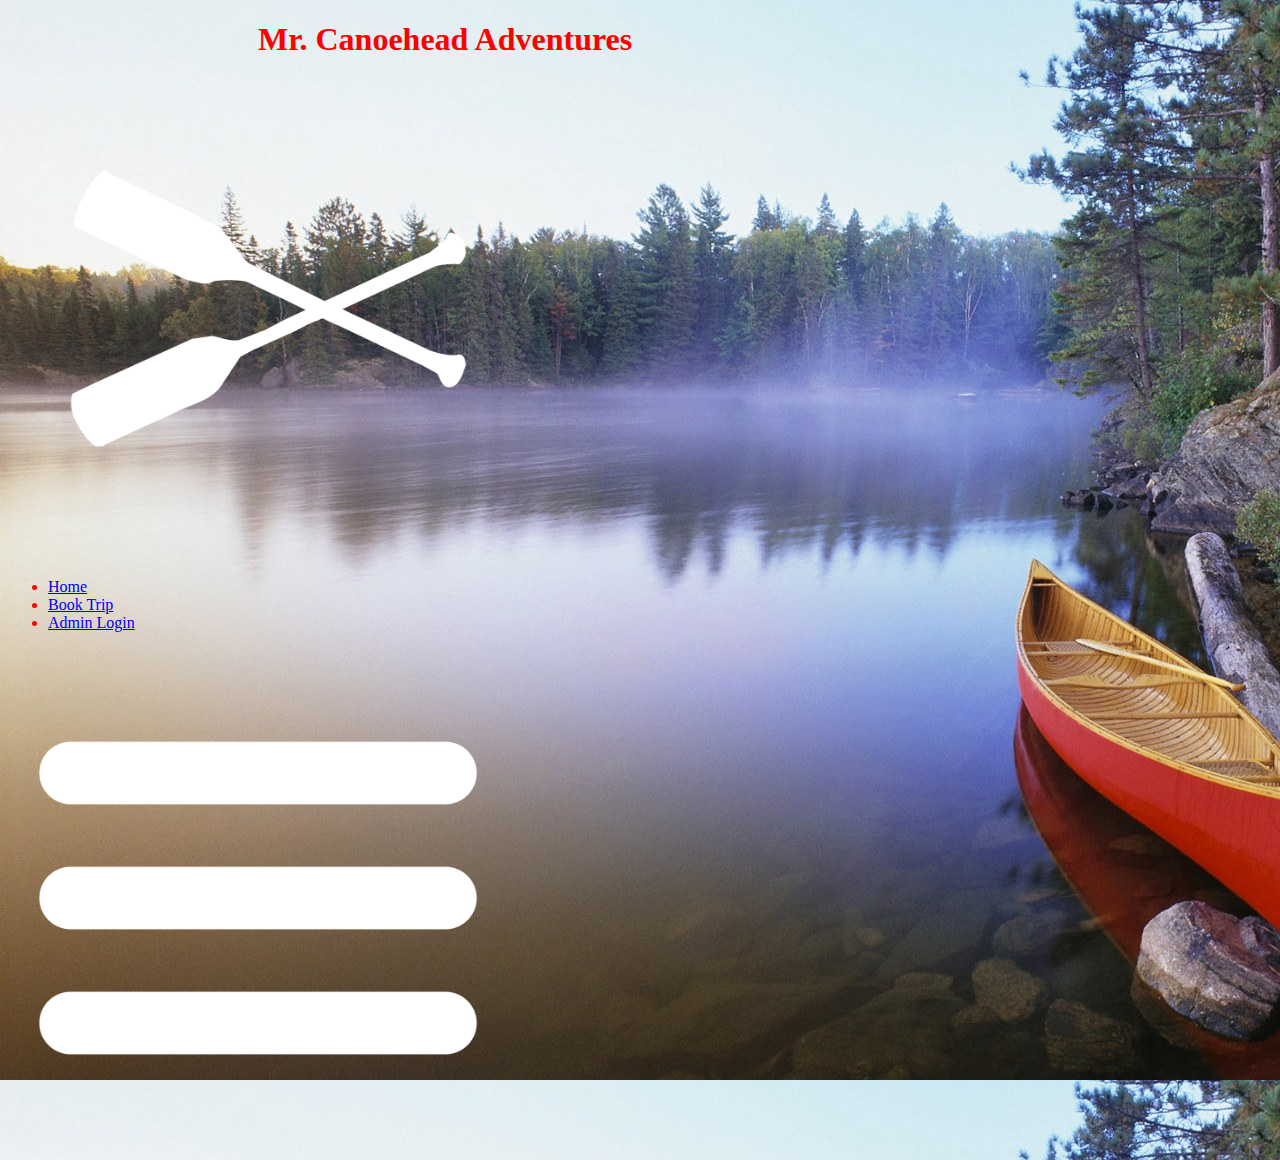
==== login.html @ 9311a75c "sketching out structure" ====
<!DOCTYPE html>
<html lang="en">
<head>
  <meta charset="UTF-8">
  <meta http-equiv="X-UA-Compatible" content="IE=edge">
  <meta name="viewport" content="width=device-width, initial-scale=1.0">  
  <link rel="stylesheet" href="/index.css">
  <title>Login | Mr. Canoehead</title>
</head>
<body>
  <h1>Mr. Canoehead Adventures</h1>
  <img src="./img/paddle-white.png">
  <nav>
    <ul>
      <li><a href="./index.html">Home</a></li>
      <li><a href="./booking.html">Book Trip</a></li>
      <li><a href="./login.html">Admin Login</a></li>
    </ul>
  </nav>
  <img src="./img/hamburger.png">
</body>
</html>
---- index.css ----
body {
  background-color: black;
  background-image: url("/img/canoe.jpg");
  color: red;
  width: 1000px;
}

img {
  width: 50%;
}

h1 {
  width: 50%;
  margin-left: auto;
  margin-right: auto;
}
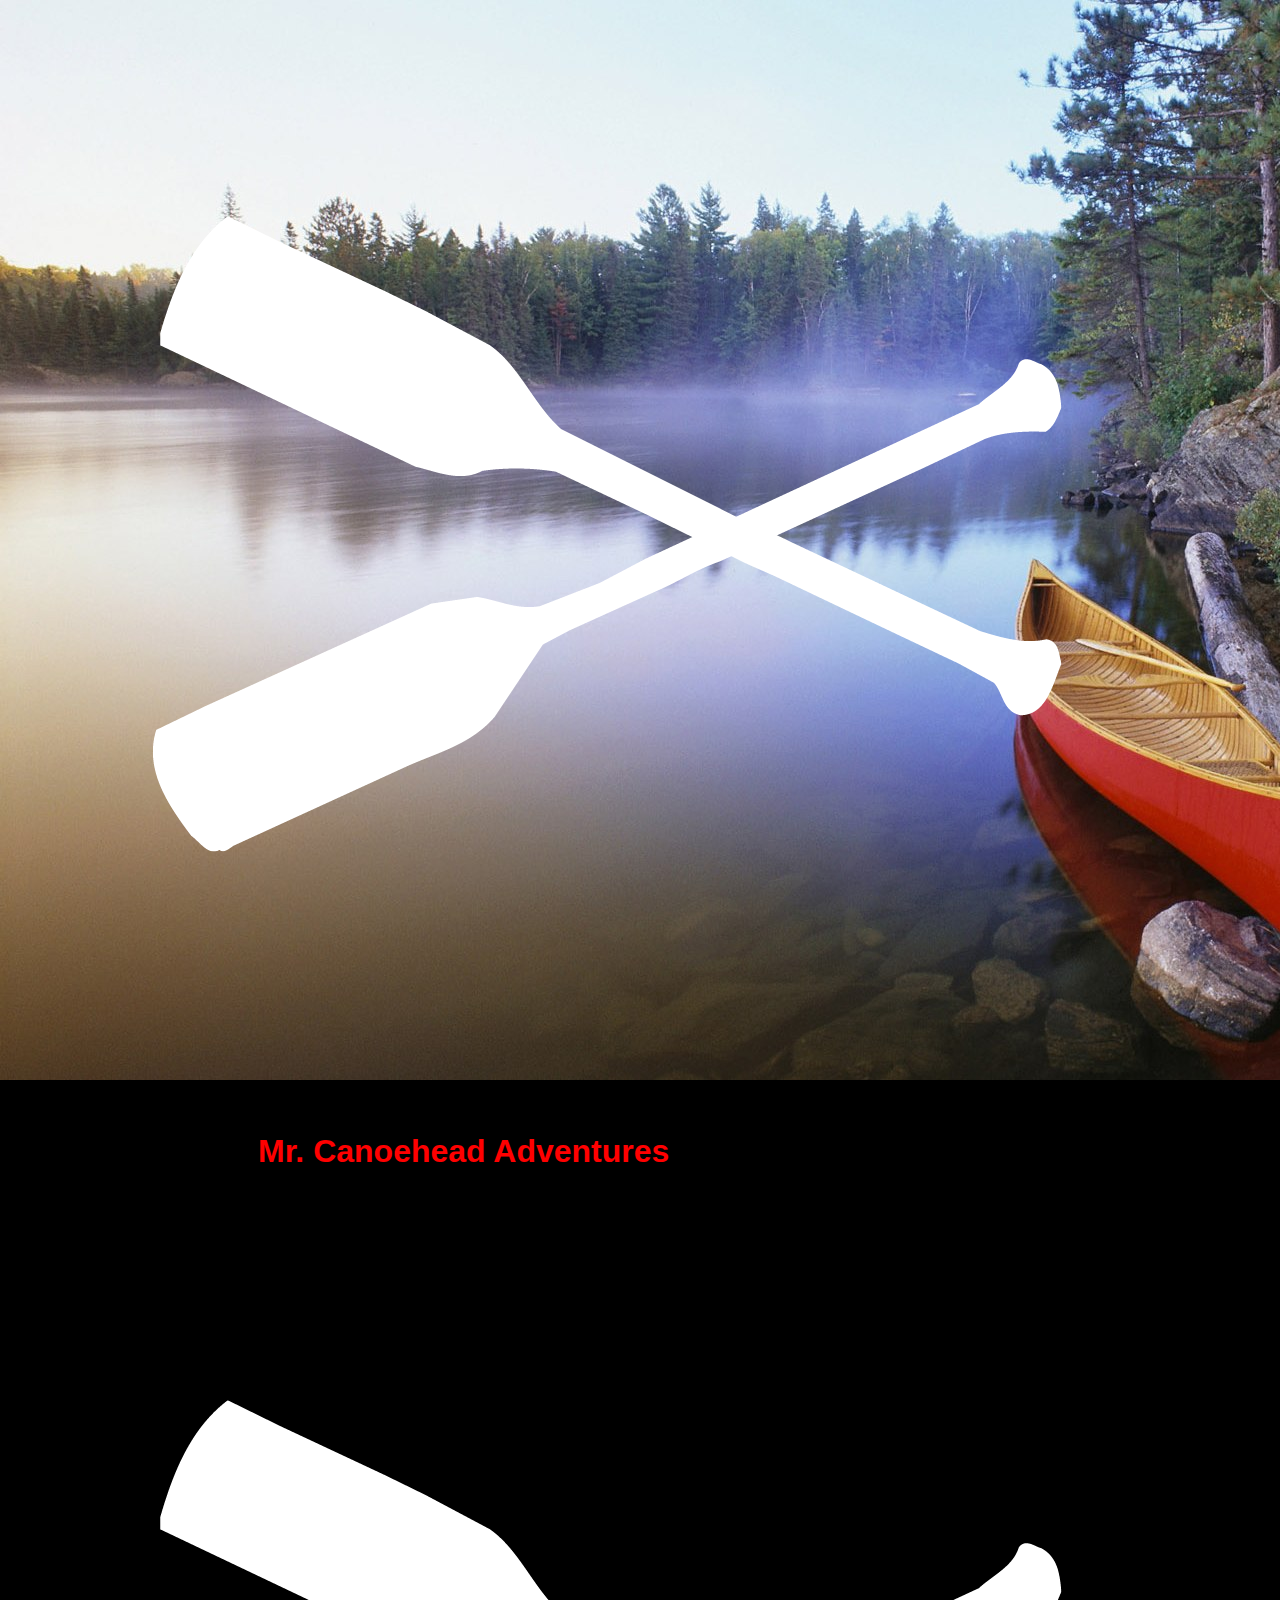
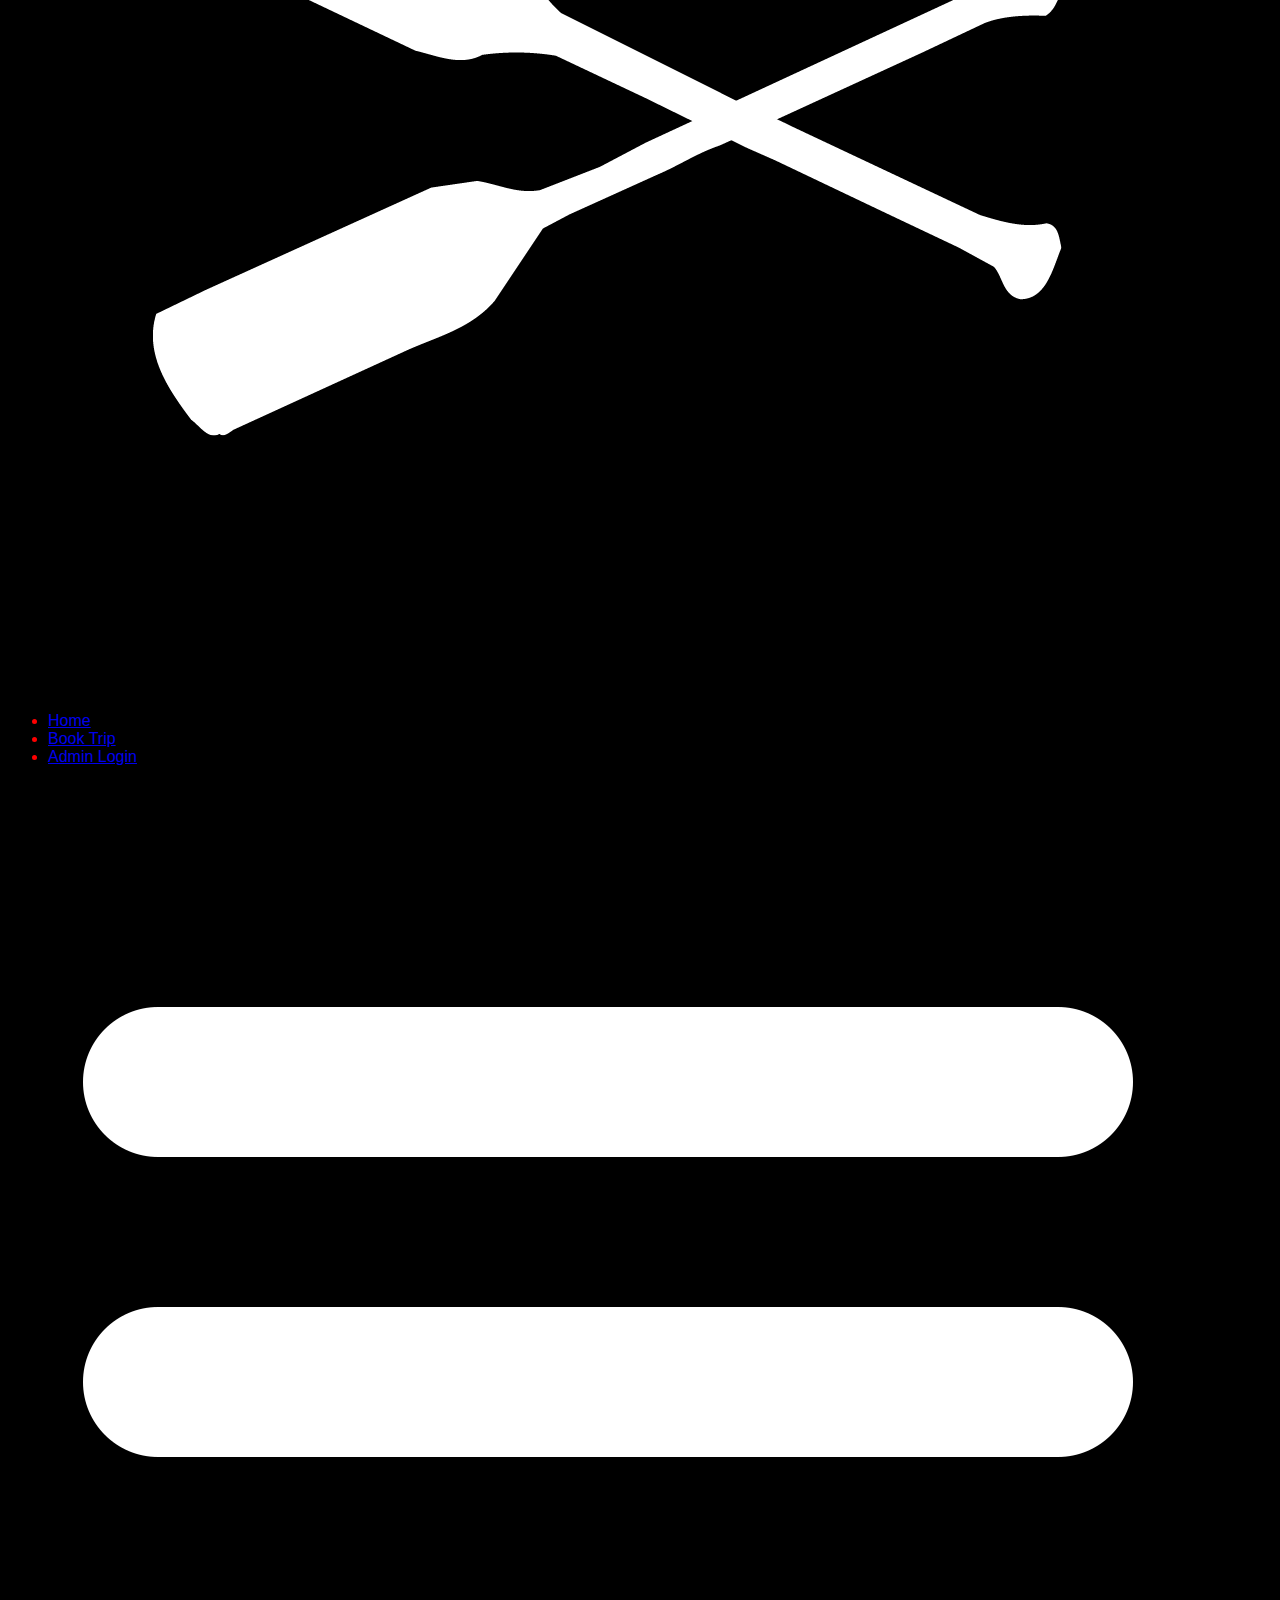
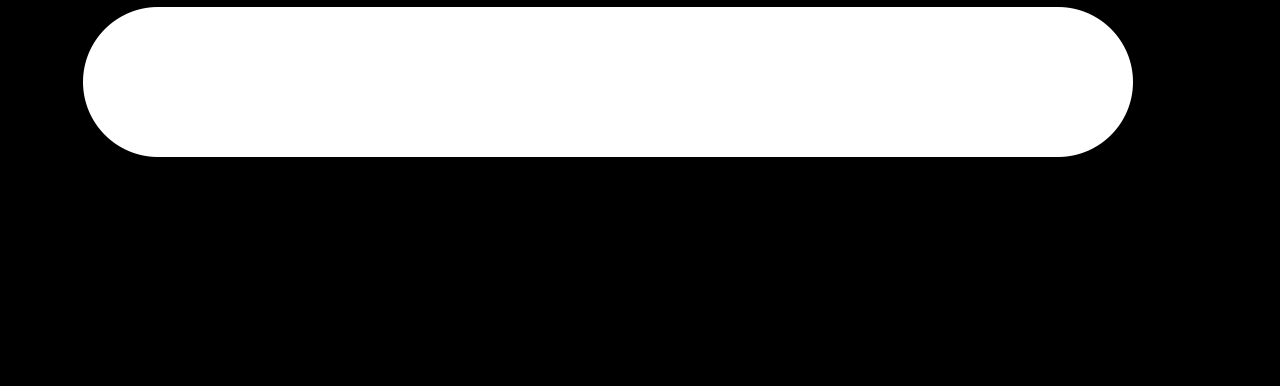
==== commit de13a716: "setup jquery, some fiddling" ====
--- a/login.html
+++ b/login.html
@@ -8,15 +8,22 @@
   <title>Login | Mr. Canoehead</title>
 </head>
 <body>
-  <h1>Mr. Canoehead Adventures</h1>
-  <img src="./img/paddle-white.png">
+  <header>
+    <img id="paddle" src="./img/paddle-white.png">
+    <h1>Mr. Canoehead Adventures</h1>
+    <img id="paddle" src="./img/paddle-white.png">
+  </header>
   <nav>
+    <div class="expanded">
     <ul>
       <li><a href="./index.html">Home</a></li>
       <li><a href="./booking.html">Book Trip</a></li>
       <li><a href="./login.html">Admin Login</a></li>
     </ul>
+    </div>
+    <div class="collapsed">
+      <img src="./img/hamburger.png">
+    </div>
   </nav>
-  <img src="./img/hamburger.png">
 </body>
 </html>--- a/index.css
+++ b/index.css
@@ -1,16 +1,26 @@
 body {
   background-color: black;
   background-image: url("/img/canoe.jpg");
+  background-repeat: no-repeat;
   color: red;
   width: 1000px;
+  font-family: Helvetica, Verdana, Geneva, Tahoma, sans-serif;
 }
 
-img {
-  width: 50%;
+img.hamburger, img.paddle {
+  height: 3em;
+}
+
+#mrcanoehead {
+  position: absolute;
 }
 
 h1 {
   width: 50%;
   margin-left: auto;
   margin-right: auto;
+}
+
+nav {
+  height: 15px;
 }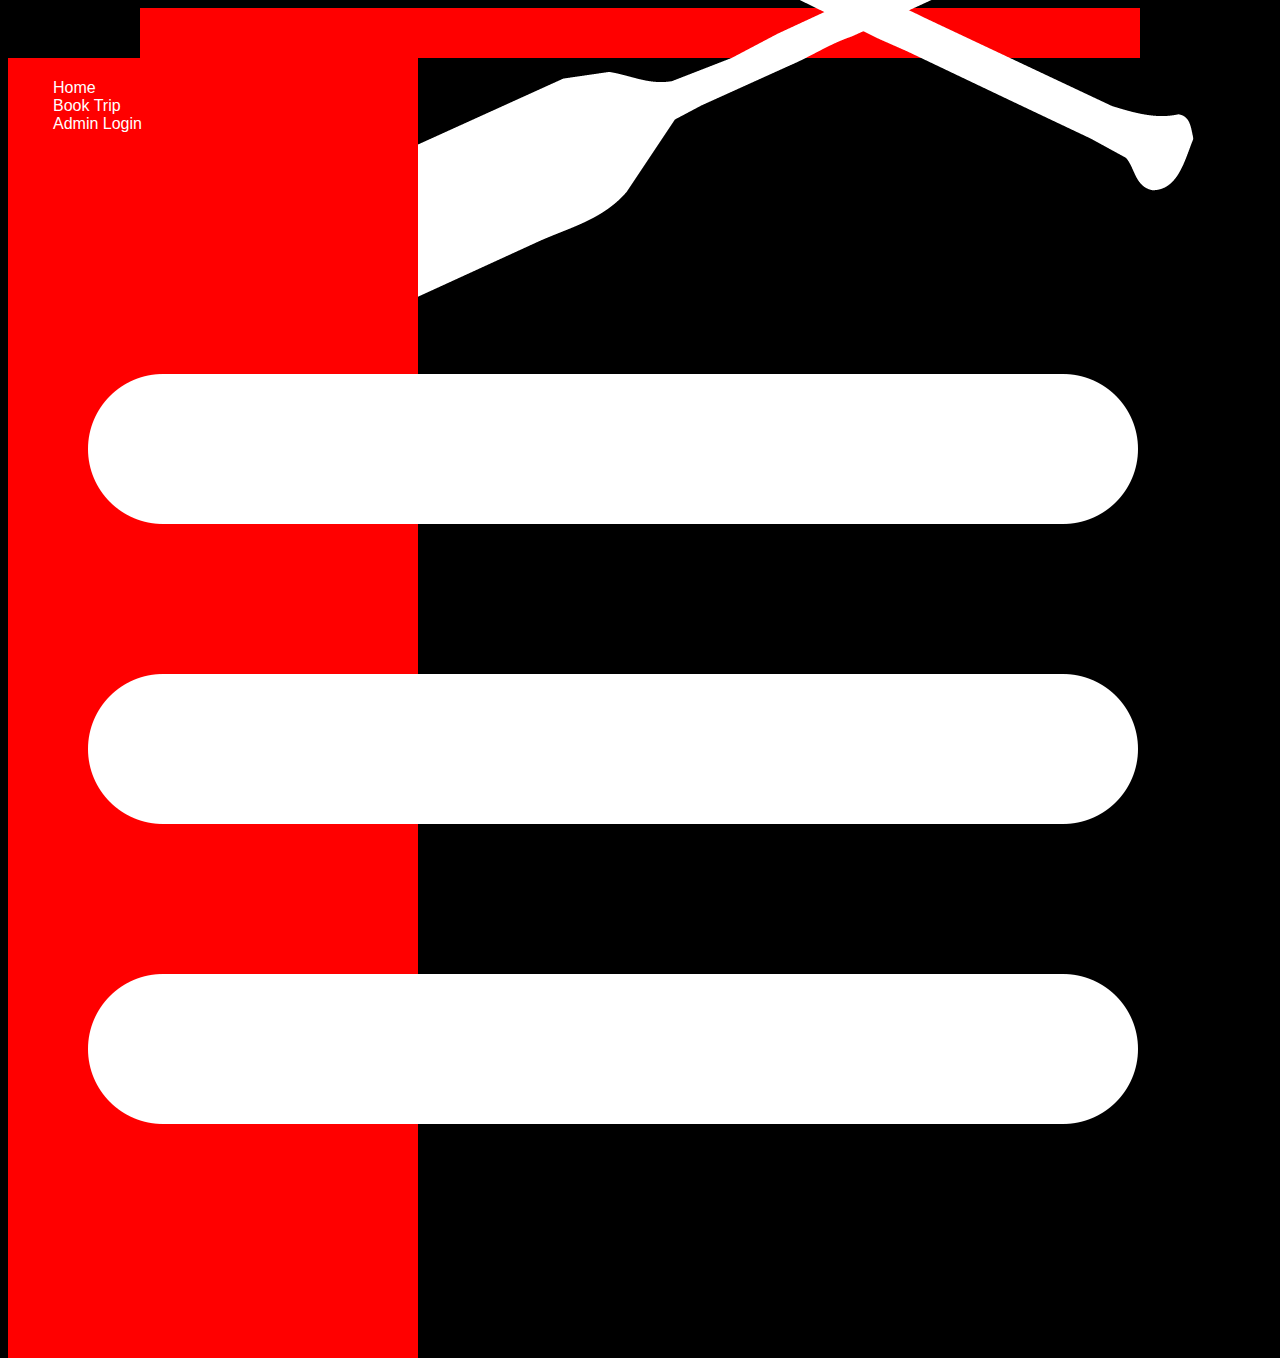
==== commit 723f26b3: "header in progress" ====
--- a/login.html
+++ b/login.html
@@ -5,7 +5,7 @@
   <meta http-equiv="X-UA-Compatible" content="IE=edge">
   <meta name="viewport" content="width=device-width, initial-scale=1.0">  
   <link rel="stylesheet" href="/index.css">
-  <title>Login | Mr. Canoehead</title>
+  <title>Login | Halifax Canoe and Kayak </title>
 </head>
 <body>
   <header>
--- a/index.css
+++ b/index.css
@@ -1,26 +1,78 @@
+
+
+/* For mobile devices */
+@media only screen and (max-width: 400px) {
+  #canoe-img, header, article {
+    width: 100%;
+  }
+  nav {
+    width: 100%;
+  }
+}
+
+/* For tablets */
+@media only screen and (min-width: 400px) {
+  #canoe-img, header, article {
+    width: 100%;
+  }
+  nav {
+    width: 400px;
+  }
+}
+
+/* For desktops */
+@media only screen and (min-width: 1000px) {
+  #canoe-img, header, article {
+    width: 1000px;
+  }
+  nav {
+    width: 400px;
+  }
+}
+
 body {
   background-color: black;
-  background-image: url("/img/canoe.jpg");
   background-repeat: no-repeat;
-  color: red;
-  width: 1000px;
-  font-family: Helvetica, Verdana, Geneva, Tahoma, sans-serif;
+  color: white;
+  font-family: Helvetica, Verdana, sans-serif;
 }
 
-img.hamburger, img.paddle {
-  height: 3em;
+#mrcanoehead>img {
+  position:absolute;
+  z-index: 1;
 }
 
-#mrcanoehead {
-  position: absolute;
-}
-
-h1 {
-  width: 50%;
-  margin-left: auto;
-  margin-right: auto;
+header {
+  display: flex;
+  align-items: center;
+  justify-content:space-between;
+  height: 50px;
+  background-color: red;
+  margin: 0px auto;
 }
 
 nav {
-  height: 15px;
+  position:absolute;
+  background-color: red;  
+  color: white;
+  padding: 5px;
+}
+
+nav li {
+  list-style-type: none;
+}
+
+nav a {
+  color: white;
+  text-decoration: none;
+}
+
+nav a:hover {
+  text-decoration: underline;
+}
+
+#canoe-img, article {
+  display: block;
+  margin-left: auto;
+  margin-right: auto;
 }